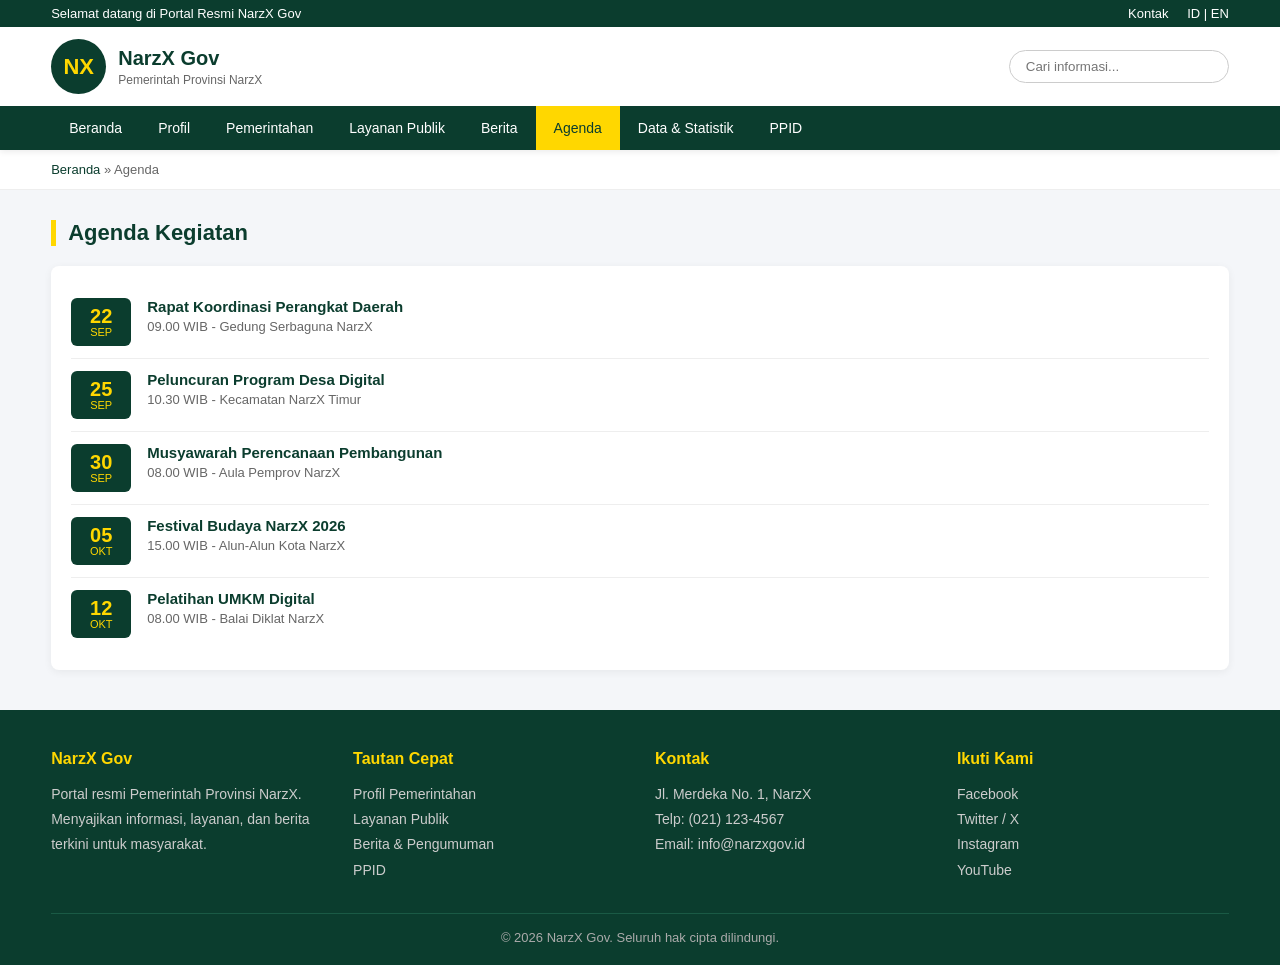
==== agenda.html @ 7ab13782 "Create agenda.html" ====
<!DOCTYPE html>
<html lang="id">
<head>
  <meta charset="UTF-8">
  <meta name="viewport" content="width=device-width, initial-scale=1.0">
  <title>Agenda - NarzX Gov</title>
  <link rel="stylesheet" href="css/style.css">
</head>
<body>

  <div class="topbar">
    <div class="container">
      <span>Selamat datang di Portal Resmi NarzX Gov</span>
      <div>
        <a href="kontak.html">Kontak</a>
        <a href="#" onclick="alert('Fitur ganti bahasa (demo).');return false;">ID | EN</a>
      </div>
    </div>
  </div>

  <header>
    <div class="container header-main">
      <a href="index.html" class="logo-area">
        <div class="logo-box">NX</div>
        <div class="logo-text">
          <h1>NarzX Gov</h1>
          <span>Pemerintah Provinsi NarzX</span>
        </div>
      </a>
      <div class="search-box">
        <input type="text" placeholder="Cari informasi...">
      </div>
    </div>
    <button class="menu-toggle">☰ Menu</button>
    <nav>
      <div class="container">
        <ul>
          <li><a href="index.html">Beranda</a></li>
          <li><a href="profil.html">Profil</a></li>
          <li><a href="pemerintahan.html">Pemerintahan</a></li>
          <li><a href="layanan.html">Layanan Publik</a></li>
          <li><a href="berita.html">Berita</a></li>
          <li><a href="agenda.html" class="active">Agenda</a></li>
          <li><a href="data.html">Data & Statistik</a></li>
          <li><a href="ppid.html">PPID</a></li>
        </ul>
      </div>
    </nav>
  </header>

  <div class="breadcrumb">
    <div class="container">
      <a href="index.html">Beranda</a> &raquo; <span>Agenda</span>
    </div>
  </div>

  <div class="container">
    <section>
      <h2 class="section-title">Agenda Kegiatan</h2>
      <div class="agenda-list">
        <div class="agenda-item">
          <div class="agenda-date">
            <div class="day">22</div>
            <div class="month">SEP</div>
          </div>
          <div class="agenda-info">
            <h4>Rapat Koordinasi Perangkat Daerah</h4>
            <p>09.00 WIB - Gedung Serbaguna NarzX</p>
          </div>
        </div>
        <div class="agenda-item">
          <div class="agenda-date">
            <div class="day">25</div>
            <div class="month">SEP</div>
          </div>
          <div class="agenda-info">
            <h4>Peluncuran Program Desa Digital</h4>
            <p>10.30 WIB - Kecamatan NarzX Timur</p>
          </div>
        </div>
        <div class="agenda-item">
          <div class="agenda-date">
            <div class="day">30</div>
            <div class="month">SEP</div>
          </div>
          <div class="agenda-info">
            <h4>Musyawarah Perencanaan Pembangunan</h4>
            <p>08.00 WIB - Aula Pemprov NarzX</p>
          </div>
        </div>
        <div class="agenda-item">
          <div class="agenda-date">
            <div class="day">05</div>
            <div class="month">OKT</div>
          </div>
          <div class="agenda-info">
            <h4>Festival Budaya NarzX 2026</h4>
            <p>15.00 WIB - Alun-Alun Kota NarzX</p>
          </div>
        </div>
        <div class="agenda-item">
          <div class="agenda-date">
            <div class="day">12</div>
            <div class="month">OKT</div>
          </div>
          <div class="agenda-info">
            <h4>Pelatihan UMKM Digital</h4>
            <p>08.00 WIB - Balai Diklat NarzX</p>
          </div>
        </div>
      </div>
    </section>
  </div>

  <footer>
    <div class="container">
      <div class="footer-grid">
        <div class="footer-col">
          <h4>NarzX Gov</h4>
          <p>Portal resmi Pemerintah Provinsi NarzX. Menyajikan informasi, layanan, dan berita terkini untuk masyarakat.</p>
        </div>
        <div class="footer-col">
          <h4>Tautan Cepat</h4>
          <a href="profil.html">Profil Pemerintahan</a>
          <a href="layanan.html">Layanan Publik</a>
          <a href="berita.html">Berita & Pengumuman</a>
          <a href="ppid.html">PPID</a>
        </div>
        <div class="footer-col">
          <h4>Kontak</h4>
          <p>Jl. Merdeka No. 1, NarzX</p>
          <p>Telp: (021) 123-4567</p>
          <p>Email: info@narzxgov.id</p>
        </div>
        <div class="footer-col">
          <h4>Ikuti Kami</h4>
          <a href="#" onclick="alert('Demo link.');return false;">Facebook</a>
          <a href="#" onclick="alert('Demo link.');return false;">Twitter / X</a>
          <a href="#" onclick="alert('Demo link.');return false;">Instagram</a>
          <a href="#" onclick="alert('Demo link.');return false;">YouTube</a>
        </div>
      </div>
      <div class="footer-bottom">
        &copy; 2026 NarzX Gov. Seluruh hak cipta dilindungi.
      </div>
    </div>
  </footer>

  <script src="js/script.js"></script>
</body>
</html>
---- css/style.css ----
* {
  margin: 0;
  padding: 0;
  box-sizing: border-box;
  font-family: 'Segoe UI', Arial, sans-serif;
}

body {
  background: #f4f6f9;
  color: #222;
}

a { color: inherit; }

/* TOP BAR */
.topbar {
  background: #0b3d2e;
  color: #fff;
  font-size: 13px;
  padding: 6px 0;
}
.topbar .container {
  display: flex;
  justify-content: space-between;
  align-items: center;
  flex-wrap: wrap;
}
.topbar a {
  color: #fff;
  text-decoration: none;
  margin-left: 15px;
}
.topbar a:hover { color: #ffd700; }

/* HEADER */
header {
  background: #fff;
  box-shadow: 0 2px 6px rgba(0,0,0,0.08);
  position: sticky;
  top: 0;
  z-index: 100;
}
.header-main {
  display: flex;
  align-items: center;
  justify-content: space-between;
  padding: 12px 0;
  gap: 10px;
  flex-wrap: wrap;
}
.logo-area {
  display: flex;
  align-items: center;
  gap: 12px;
  text-decoration: none;
}
.logo-box {
  width: 55px;
  height: 55px;
  background: #0b3d2e;
  border-radius: 50%;
  display: flex;
  align-items: center;
  justify-content: center;
  color: #ffd700;
  font-weight: bold;
  font-size: 22px;
}
.logo-text h1 {
  font-size: 20px;
  color: #0b3d2e;
  line-height: 1.2;
}
.logo-text span {
  font-size: 12px;
  color: #666;
}
.search-box input {
  border: 1px solid #ccc;
  border-radius: 20px;
  padding: 8px 16px;
  outline: none;
  width: 220px;
}
.search-box input:focus { border-color: #0b3d2e; }

/* NAV */
nav { background: #0b3d2e; }
nav ul {
  list-style: none;
  display: flex;
  flex-wrap: wrap;
}
nav ul li a {
  display: block;
  color: #fff;
  text-decoration: none;
  padding: 14px 18px;
  font-size: 14px;
  font-weight: 500;
  transition: background 0.2s, color 0.2s;
}
nav ul li a:hover,
nav ul li a.active {
  background: #ffd700;
  color: #0b3d2e;
}

/* HAMBURGER */
.menu-toggle {
  display: none;
  background: #0b3d2e;
  color: #ffd700;
  border: none;
  font-size: 22px;
  padding: 12px 16px;
  cursor: pointer;
  width: 100%;
  text-align: left;
}

/* CONTAINER */
.container {
  width: 92%;
  max-width: 1200px;
  margin: 0 auto;
}

/* HERO */
.hero {
  background: linear-gradient(135deg, #0b3d2e 0%, #146b4f 100%);
  color: #fff;
  padding: 60px 0;
  text-align: center;
  margin-bottom: 30px;
}
.hero h2 {
  font-size: 32px;
  margin-bottom: 12px;
}
.hero p {
  font-size: 16px;
  opacity: 0.9;
  max-width: 700px;
  margin: 0 auto 20px;
}
.btn {
  display: inline-block;
  background: #ffd700;
  color: #0b3d2e;
  padding: 12px 28px;
  border-radius: 30px;
  text-decoration: none;
  font-weight: bold;
  border: none;
  cursor: pointer;
  font-size: 14px;
  transition: transform 0.2s;
}
.btn:hover { transform: scale(1.05); }
.btn-outline {
  background: transparent;
  color: #0b3d2e;
  border: 2px solid #0b3d2e;
}
.btn-outline:hover {
  background: #0b3d2e;
  color: #ffd700;
}

/* SECTION */
section { margin-bottom: 40px; }
.section-title {
  font-size: 22px;
  color: #0b3d2e;
  border-left: 5px solid #ffd700;
  padding-left: 12px;
  margin-bottom: 20px;
}

/* BREADCRUMB */
.breadcrumb {
  background: #fff;
  padding: 12px 0;
  border-bottom: 1px solid #eee;
  font-size: 13px;
  color: #666;
  margin-bottom: 30px;
}
.breadcrumb a {
  color: #0b3d2e;
  text-decoration: none;
}
.breadcrumb a:hover { text-decoration: underline; }

/* GRID */
.grid-2 {
  display: grid;
  grid-template-columns: repeat(auto-fit, minmax(320px, 1fr));
  gap: 20px;
}
.grid-3 {
  display: grid;
  grid-template-columns: repeat(auto-fit, minmax(280px, 1fr));
  gap: 20px;
}
.grid-4 {
  display: grid;
  grid-template-columns: repeat(auto-fit, minmax(200px, 1fr));
  gap: 20px;
}

/* CARD */
.card {
  background: #fff;
  border-radius: 8px;
  overflow: hidden;
  box-shadow: 0 2px 8px rgba(0,0,0,0.08);
  transition: transform 0.2s, box-shadow 0.2s;
  display: flex;
  flex-direction: column;
}
.card:hover {
  transform: translateY(-4px);
  box-shadow: 0 6px 16px rgba(0,0,0,0.12);
}
.card-img {
  height: 160px;
  background: linear-gradient(135deg, #cbd5e1, #94a3b8);
  display: flex;
  align-items: center;
  justify-content: center;
  color: #fff;
  font-size: 40px;
}
.card-body { padding: 16px; }
.card-body .date {
  font-size: 12px;
  color: #888;
  margin-bottom: 6px;
}
.card-body h3 {
  font-size: 16px;
  color: #0b3d2e;
  margin-bottom: 8px;
  line-height: 1.4;
}
.card-body h3 a { text-decoration: none; }
.card-body h3 a:hover { color: #146b4f; }
.card-body p {
  font-size: 14px;
  color: #555;
  line-height: 1.5;
}

/* LAYANAN */
.layanan-grid {
  display: grid;
  grid-template-columns: repeat(auto-fit, minmax(150px, 1fr));
  gap: 16px;
}
.layanan-item {
  background: #fff;
  border-radius: 8px;
  padding: 24px 12px;
  text-align: center;
  box-shadow: 0 2px 8px rgba(0,0,0,0.06);
  transition: background 0.2s, color 0.2s;
  cursor: pointer;
  text-decoration: none;
  color: inherit;
  display: block;
}
.layanan-item:hover {
  background: #0b3d2e;
  color: #fff;
}
.layanan-item .icon {
  font-size: 32px;
  margin-bottom: 8px;
}
.layanan-item p {
  font-size: 14px;
  font-weight: 500;
}

/* AGENDA */
.agenda-list {
  background: #fff;
  border-radius: 8px;
  padding: 20px;
  box-shadow: 0 2px 8px rgba(0,0,0,0.06);
}
.agenda-item {
  display: flex;
  gap: 16px;
  padding: 12px 0;
  border-bottom: 1px solid #eee;
}
.agenda-item:last-child { border-bottom: none; }
.agenda-date {
  background: #0b3d2e;
  color: #ffd700;
  border-radius: 6px;
  padding: 8px 12px;
  text-align: center;
  min-width: 60px;
}
.agenda-date .day {
  font-size: 20px;
  font-weight: bold;
  line-height: 1;
}
.agenda-date .month { font-size: 11px; }
.agenda-info h4 {
  font-size: 15px;
  color: #0b3d2e;
  margin-bottom: 4px;
}
.agenda-info p {
  font-size: 13px;
  color: #666;
}

/* TABLE */
table {
  width: 100%;
  border-collapse: collapse;
  background: #fff;
  border-radius: 8px;
  overflow: hidden;
  box-shadow: 0 2px 8px rgba(0,0,0,0.06);
}
table th, table td {
  padding: 12px 14px;
  text-align: left;
  font-size: 14px;
  border-bottom: 1px solid #eee;
}
table th {
  background: #0b3d2e;
  color: #ffd700;
  font-weight: 600;
}
table tr:hover td { background: #f9fafb; }

/* FORM */
.form-group {
  margin-bottom: 16px;
}
.form-group label {
  display: block;
  margin-bottom: 6px;
  font-size: 14px;
  color: #0b3d2e;
  font-weight: 500;
}
.form-group input,
.form-group textarea,
.form-group select {
  width: 100%;
  padding: 10px 14px;
  border: 1px solid #ccc;
  border-radius: 6px;
  font-size: 14px;
  outline: none;
  font-family: inherit;
}
.form-group input:focus,
.form-group textarea:focus,
.form-group select:focus {
  border-color: #0b3d2e;
}
.form-card {
  background: #fff;
  padding: 24px;
  border-radius: 8px;
  box-shadow: 0 2px 8px rgba(0,0,0,0.06);
}

/* STATS */
.stat-card {
  background: #fff;
  padding: 20px;
  border-radius: 8px;
  text-align: center;
  box-shadow: 0 2px 8px rgba(0,0,0,0.06);
  border-top: 4px solid #ffd700;
}
.stat-card .num {
  font-size: 32px;
  font-weight: bold;
  color: #0b3d2e;
  margin-bottom: 6px;
}
.stat-card .label {
  font-size: 13px;
  color: #666;
}

/* BAR CHART */
.bar-chart {
  display: flex;
  align-items: flex-end;
  justify-content: space-around;
  height: 240px;
  background: #fff;
  padding: 20px;
  border-radius: 8px;
  box-shadow: 0 2px 8px rgba(0,0,0,0.06);
}
.bar-item {
  flex: 1;
  max-width: 60px;
  margin: 0 8px;
  text-align: center;
}
.bar {
  background: linear-gradient(180deg, #146b4f, #0b3d2e);
  border-radius: 6px 6px 0 0;
  transition: height 0.6s ease;
  position: relative;
  margin: 0 auto;
}
.bar-item .val {
  font-size: 12px;
  color: #0b3d2e;
  font-weight: bold;
  margin-bottom: 4px;
}
.bar-item .lbl {
  font-size: 12px;
  color: #666;
  margin-top: 6px;
}

/* FOOTER */
footer {
  background: #0b3d2e;
  color: #ddd;
  padding: 40px 0 20px;
  margin-top: 40px;
}
.footer-grid {
  display: grid;
  grid-template-columns: repeat(auto-fit, minmax(220px, 1fr));
  gap: 30px;
  margin-bottom: 30px;
}
.footer-col h4 {
  color: #ffd700;
  margin-bottom: 14px;
  font-size: 16px;
}
.footer-col p,
.footer-col a {
  font-size: 14px;
  color: #ccc;
  text-decoration: none;
  line-height: 1.8;
  display: block;
}
.footer-col a:hover { color: #ffd700; }
.footer-bottom {
  border-top: 1px solid #1a5a45;
  padding-top: 16px;
  text-align: center;
  font-size: 13px;
  color: #aaa;
}

/* RESPONSIVE */
@media (max-width: 768px) {
  .menu-toggle { display: block; }
  nav ul {
    display: none;
    flex-direction: column;
  }
  nav ul.open { display: flex; }
  nav ul li a { border-top: 1px solid #1a5a45; }
  .hero h2 { font-size: 24px; }
  .search-box input { width: 100%; }
}
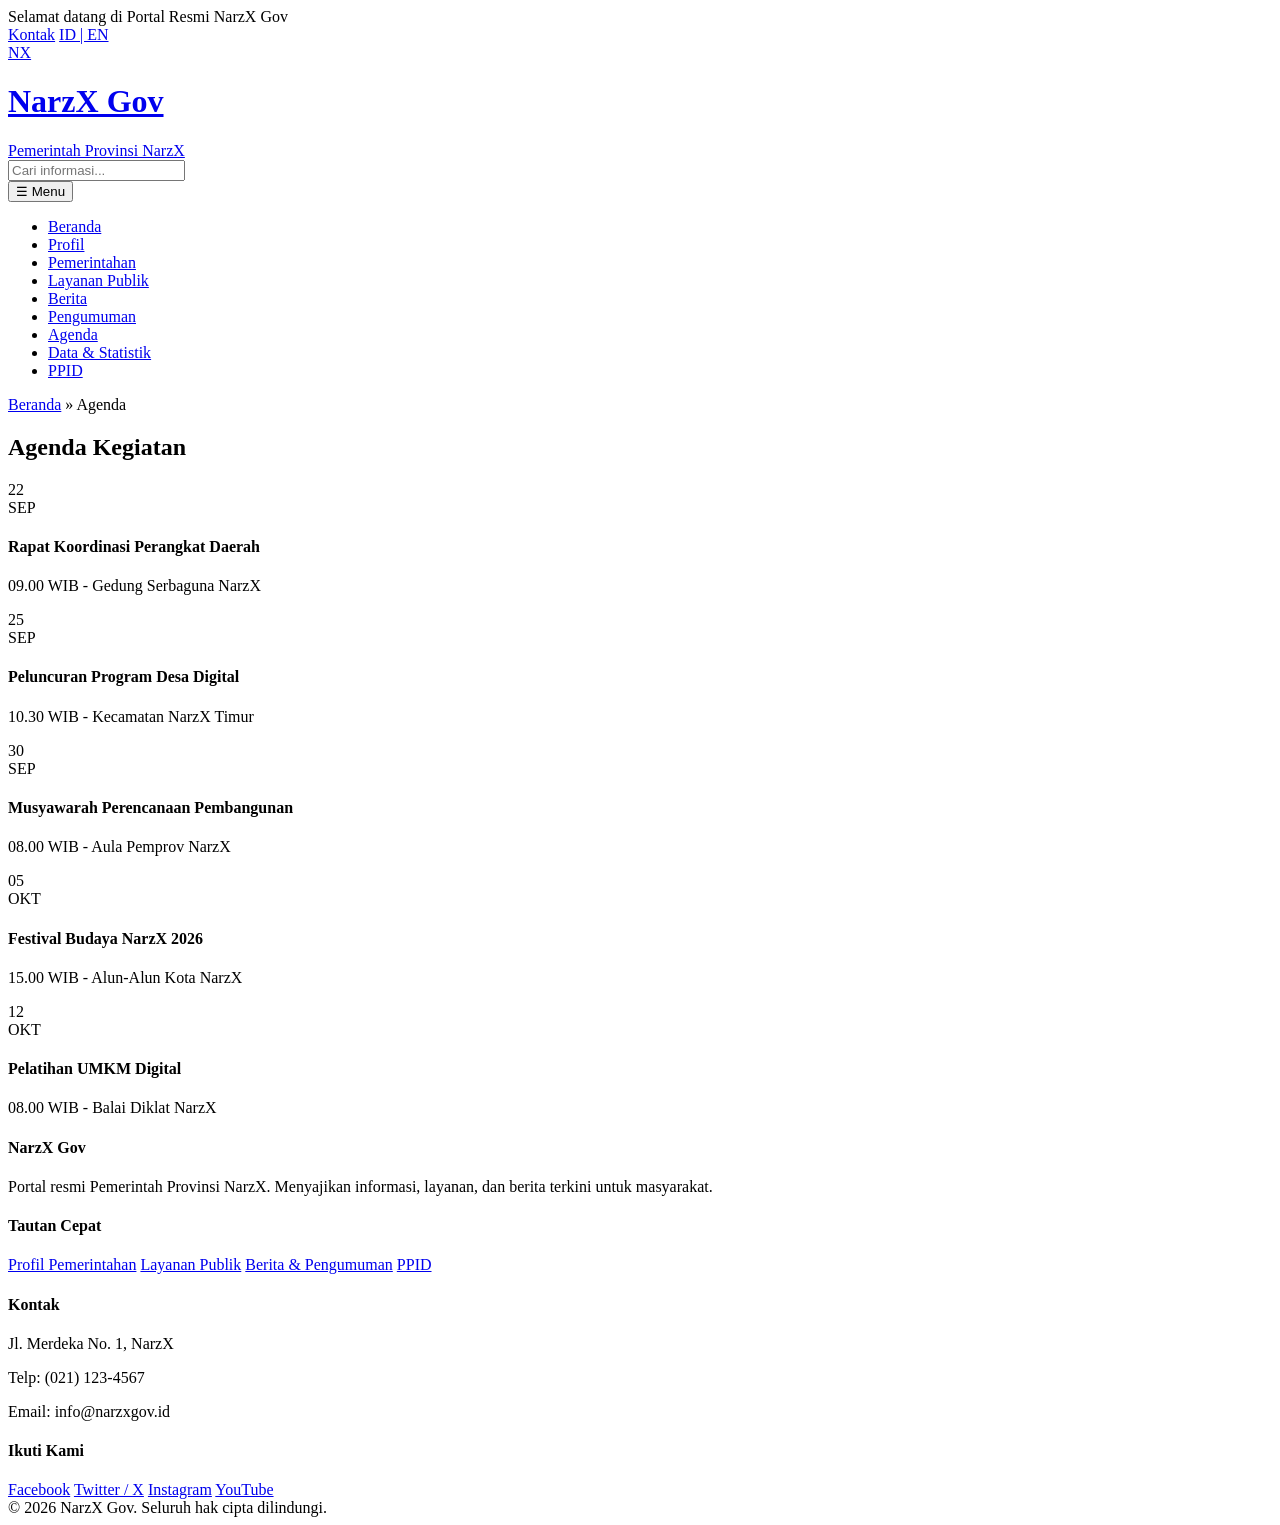
==== commit 4218a9b8: "Update agenda.html" ====
--- a/agenda.html
+++ b/agenda.html
@@ -29,6 +29,7 @@
       </a>
       <div class="search-box">
         <input type="text" placeholder="Cari informasi...">
+        <div id="searchResults"></div>
       </div>
     </div>
     <button class="menu-toggle">☰ Menu</button>
@@ -40,6 +41,7 @@
           <li><a href="pemerintahan.html">Pemerintahan</a></li>
           <li><a href="layanan.html">Layanan Publik</a></li>
           <li><a href="berita.html">Berita</a></li>
+          <li><a href="pengumuman.html">Pengumuman</a></li>
           <li><a href="agenda.html" class="active">Agenda</a></li>
           <li><a href="data.html">Data & Statistik</a></li>
           <li><a href="ppid.html">PPID</a></li>
@@ -146,6 +148,7 @@
     </div>
   </footer>
 
+  <script src="js/data.js"></script>
   <script src="js/script.js"></script>
 </body>
 </html>
--- a/css/style.css
+++ b/css/style.css
@@ -1,483 +1,150 @@
-* {
-  margin: 0;
-  padding: 0;
-  box-sizing: border-box;
-  font-family: 'Segoe UI', Arial, sans-serif;
+/* ============ SEARCH RESULTS DROPDOWN ============ */
+.search-box { position: relative; }
+
+#searchResults {
+  position: absolute;
+  top: 110%;
+  right: 0;
+  width: 380px;
+  max-width: 92vw;
+  background: #fff;
+  border-radius: 10px;
+  box-shadow: 0 8px 24px rgba(0,0,0,0.15);
+  max-height: 420px;
+  overflow-y: auto;
+  display: none;
+  z-index: 999;
+  border: 1px solid #eee;
 }
 
-body {
-  background: #f4f6f9;
+.search-item {
+  display: flex;
+  gap: 12px;
+  padding: 12px 14px;
+  text-decoration: none;
   color: #222;
+  border-bottom: 1px solid #f1f1f1;
+  transition: background 0.15s;
+  align-items: flex-start;
+}
+.search-item:last-child { border-bottom: none; }
+.search-item:hover { background: #f4f6f9; }
+
+.search-icon {
+  font-size: 22px;
+  line-height: 1;
+  flex-shrink: 0;
 }
 
-a { color: inherit; }
+.search-info {
+  display: flex;
+  flex-direction: column;
+  min-width: 0;
+}
+.search-info strong {
+  font-size: 14px;
+  color: #0b3d2e;
+  line-height: 1.4;
+  word-break: break-word;
+}
+.search-info span {
+  font-size: 12px;
+  color: #666;
+  margin-top: 3px;
+  line-height: 1.4;
+  word-break: break-word;
+}
+.search-info mark {
+  background: #ffd700;
+  color: #0b3d2e;
+  padding: 0 2px;
+  border-radius: 2px;
+}
 
-/* TOP BAR */
-.topbar {
-  background: #0b3d2e;
-  color: #fff;
+.search-more {
+  display: block;
+  padding: 12px 14px;
+  text-align: center;
   font-size: 13px;
-  padding: 6px 0;
-}
-.topbar .container {
-  display: flex;
-  justify-content: space-between;
-  align-items: center;
-  flex-wrap: wrap;
-}
-.topbar a {
-  color: #fff;
-  text-decoration: none;
-  margin-left: 15px;
-}
-.topbar a:hover { color: #ffd700; }
-
-/* HEADER */
-header {
-  background: #fff;
-  box-shadow: 0 2px 6px rgba(0,0,0,0.08);
-  position: sticky;
-  top: 0;
-  z-index: 100;
-}
-.header-main {
-  display: flex;
-  align-items: center;
-  justify-content: space-between;
-  padding: 12px 0;
-  gap: 10px;
-  flex-wrap: wrap;
-}
-.logo-area {
-  display: flex;
-  align-items: center;
-  gap: 12px;
+  color: #0b3d2e;
+  font-weight: bold;
+  background: #f9fafb;
+  border-top: 1px solid #eee;
   text-decoration: none;
 }
-.logo-box {
-  width: 55px;
-  height: 55px;
-  background: #0b3d2e;
-  border-radius: 50%;
-  display: flex;
-  align-items: center;
-  justify-content: center;
-  color: #ffd700;
-  font-weight: bold;
-  font-size: 22px;
-}
-.logo-text h1 {
-  font-size: 20px;
-  color: #0b3d2e;
-  line-height: 1.2;
-}
-.logo-text span {
-  font-size: 12px;
-  color: #666;
-}
-.search-box input {
-  border: 1px solid #ccc;
-  border-radius: 20px;
-  padding: 8px 16px;
-  outline: none;
-  width: 220px;
-}
-.search-box input:focus { border-color: #0b3d2e; }
+.search-more:hover { background: #f0f2f5; }
 
-/* NAV */
-nav { background: #0b3d2e; }
-nav ul {
-  list-style: none;
+/* ============ HALAMAN PENCARIAN ============ */
+.filter-bar {
   display: flex;
   flex-wrap: wrap;
+  gap: 8px;
+  margin-bottom: 20px;
 }
-nav ul li a {
-  display: block;
-  color: #fff;
-  text-decoration: none;
-  padding: 14px 18px;
-  font-size: 14px;
+.filter-btn {
+  background: #fff;
+  border: 1px solid #ccc;
+  color: #0b3d2e;
+  padding: 8px 16px;
+  border-radius: 20px;
+  cursor: pointer;
+  font-size: 13px;
   font-weight: 500;
-  transition: background 0.2s, color 0.2s;
+  transition: all 0.2s;
 }
-nav ul li a:hover,
-nav ul li a.active {
-  background: #ffd700;
-  color: #0b3d2e;
+.filter-btn:hover { border-color: #0b3d2e; }
+.filter-btn.active {
+  background: #0b3d2e;
+  color: #ffd700;
+  border-color: #0b3d2e;
 }
 
-/* HAMBURGER */
-.menu-toggle {
-  display: none;
-  background: #0b3d2e;
-  color: #ffd700;
-  border: none;
-  font-size: 22px;
-  padding: 12px 16px;
-  cursor: pointer;
-  width: 100%;
-  text-align: left;
+#resultCount {
+  font-size: 13px;
+  color: #666;
+  margin-bottom: 14px;
 }
 
-/* CONTAINER */
-.container {
-  width: 92%;
-  max-width: 1200px;
-  margin: 0 auto;
-}
-
-/* HERO */
-.hero {
-  background: linear-gradient(135deg, #0b3d2e 0%, #146b4f 100%);
-  color: #fff;
-  padding: 60px 0;
-  text-align: center;
-  margin-bottom: 30px;
-}
-.hero h2 {
-  font-size: 32px;
-  margin-bottom: 12px;
-}
-.hero p {
-  font-size: 16px;
-  opacity: 0.9;
-  max-width: 700px;
-  margin: 0 auto 20px;
-}
-.btn {
-  display: inline-block;
-  background: #ffd700;
-  color: #0b3d2e;
-  padding: 12px 28px;
-  border-radius: 30px;
-  text-decoration: none;
-  font-weight: bold;
-  border: none;
-  cursor: pointer;
-  font-size: 14px;
-  transition: transform 0.2s;
-}
-.btn:hover { transform: scale(1.05); }
-.btn-outline {
-  background: transparent;
-  color: #0b3d2e;
-  border: 2px solid #0b3d2e;
-}
-.btn-outline:hover {
-  background: #0b3d2e;
-  color: #ffd700;
-}
-
-/* SECTION */
-section { margin-bottom: 40px; }
-.section-title {
-  font-size: 22px;
-  color: #0b3d2e;
-  border-left: 5px solid #ffd700;
-  padding-left: 12px;
-  margin-bottom: 20px;
-}
-
-/* BREADCRUMB */
-.breadcrumb {
-  background: #fff;
-  padding: 12px 0;
-  border-bottom: 1px solid #eee;
-  font-size: 13px;
-  color: #666;
-  margin-bottom: 30px;
-}
-.breadcrumb a {
-  color: #0b3d2e;
-  text-decoration: none;
-}
-.breadcrumb a:hover { text-decoration: underline; }
-
-/* GRID */
-.grid-2 {
-  display: grid;
-  grid-template-columns: repeat(auto-fit, minmax(320px, 1fr));
-  gap: 20px;
-}
-.grid-3 {
-  display: grid;
-  grid-template-columns: repeat(auto-fit, minmax(280px, 1fr));
-  gap: 20px;
-}
-.grid-4 {
-  display: grid;
-  grid-template-columns: repeat(auto-fit, minmax(200px, 1fr));
-  gap: 20px;
-}
-
-/* CARD */
-.card {
-  background: #fff;
-  border-radius: 8px;
-  overflow: hidden;
-  box-shadow: 0 2px 8px rgba(0,0,0,0.08);
-  transition: transform 0.2s, box-shadow 0.2s;
+/* ============ PENGUMUMAN ============ */
+.pengumuman-list {
   display: flex;
   flex-direction: column;
-}
-.card:hover {
-  transform: translateY(-4px);
-  box-shadow: 0 6px 16px rgba(0,0,0,0.12);
-}
-.card-img {
-  height: 160px;
-  background: linear-gradient(135deg, #cbd5e1, #94a3b8);
-  display: flex;
-  align-items: center;
-  justify-content: center;
-  color: #fff;
-  font-size: 40px;
-}
-.card-body { padding: 16px; }
-.card-body .date {
-  font-size: 12px;
-  color: #888;
-  margin-bottom: 6px;
-}
-.card-body h3 {
-  font-size: 16px;
-  color: #0b3d2e;
-  margin-bottom: 8px;
-  line-height: 1.4;
-}
-.card-body h3 a { text-decoration: none; }
-.card-body h3 a:hover { color: #146b4f; }
-.card-body p {
-  font-size: 14px;
-  color: #555;
-  line-height: 1.5;
-}
-
-/* LAYANAN */
-.layanan-grid {
-  display: grid;
-  grid-template-columns: repeat(auto-fit, minmax(150px, 1fr));
   gap: 16px;
 }
-.layanan-item {
-  background: #fff;
-  border-radius: 8px;
-  padding: 24px 12px;
-  text-align: center;
-  box-shadow: 0 2px 8px rgba(0,0,0,0.06);
-  transition: background 0.2s, color 0.2s;
-  cursor: pointer;
-  text-decoration: none;
-  color: inherit;
-  display: block;
-}
-.layanan-item:hover {
-  background: #0b3d2e;
-  color: #fff;
-}
-.layanan-item .icon {
-  font-size: 32px;
-  margin-bottom: 8px;
-}
-.layanan-item p {
-  font-size: 14px;
-  font-weight: 500;
-}
-
-/* AGENDA */
-.agenda-list {
+.pengumuman-item {
   background: #fff;
   border-radius: 8px;
   padding: 20px;
   box-shadow: 0 2px 8px rgba(0,0,0,0.06);
+  border-left: 5px solid #ffd700;
+  transition: transform 0.2s;
 }
-.agenda-item {
-  display: flex;
-  gap: 16px;
-  padding: 12px 0;
-  border-bottom: 1px solid #eee;
+.pengumuman-item:hover {
+  transform: translateX(4px);
 }
-.agenda-item:last-child { border-bottom: none; }
-.agenda-date {
-  background: #0b3d2e;
-  color: #ffd700;
-  border-radius: 6px;
-  padding: 8px 12px;
-  text-align: center;
-  min-width: 60px;
-}
-.agenda-date .day {
-  font-size: 20px;
-  font-weight: bold;
-  line-height: 1;
-}
-.agenda-date .month { font-size: 11px; }
-.agenda-info h4 {
-  font-size: 15px;
+.pengumuman-item h3 {
   color: #0b3d2e;
-  margin-bottom: 4px;
-}
-.agenda-info p {
-  font-size: 13px;
-  color: #666;
-}
-
-/* TABLE */
-table {
-  width: 100%;
-  border-collapse: collapse;
-  background: #fff;
-  border-radius: 8px;
-  overflow: hidden;
-  box-shadow: 0 2px 8px rgba(0,0,0,0.06);
-}
-table th, table td {
-  padding: 12px 14px;
-  text-align: left;
-  font-size: 14px;
-  border-bottom: 1px solid #eee;
-}
-table th {
-  background: #0b3d2e;
-  color: #ffd700;
-  font-weight: 600;
-}
-table tr:hover td { background: #f9fafb; }
-
-/* FORM */
-.form-group {
-  margin-bottom: 16px;
-}
-.form-group label {
-  display: block;
-  margin-bottom: 6px;
-  font-size: 14px;
-  color: #0b3d2e;
-  font-weight: 500;
-}
-.form-group input,
-.form-group textarea,
-.form-group select {
-  width: 100%;
-  padding: 10px 14px;
-  border: 1px solid #ccc;
-  border-radius: 6px;
-  font-size: 14px;
-  outline: none;
-  font-family: inherit;
-}
-.form-group input:focus,
-.form-group textarea:focus,
-.form-group select:focus {
-  border-color: #0b3d2e;
-}
-.form-card {
-  background: #fff;
-  padding: 24px;
-  border-radius: 8px;
-  box-shadow: 0 2px 8px rgba(0,0,0,0.06);
-}
-
-/* STATS */
-.stat-card {
-  background: #fff;
-  padding: 20px;
-  border-radius: 8px;
-  text-align: center;
-  box-shadow: 0 2px 8px rgba(0,0,0,0.06);
-  border-top: 4px solid #ffd700;
-}
-.stat-card .num {
-  font-size: 32px;
-  font-weight: bold;
-  color: #0b3d2e;
+  font-size: 17px;
   margin-bottom: 6px;
 }
-.stat-card .label {
-  font-size: 13px;
-  color: #666;
+.pengumuman-item .meta {
+  font-size: 12px;
+  color: #888;
+  margin-bottom: 10px;
 }
-
-/* BAR CHART */
-.bar-chart {
-  display: flex;
-  align-items: flex-end;
-  justify-content: space-around;
-  height: 240px;
-  background: #fff;
-  padding: 20px;
-  border-radius: 8px;
-  box-shadow: 0 2px 8px rgba(0,0,0,0.06);
+.pengumuman-item p {
+  font-size: 14px;
+  color: #555;
+  line-height: 1.6;
 }
-.bar-item {
-  flex: 1;
-  max-width: 60px;
-  margin: 0 8px;
-  text-align: center;
+.pengumuman-item .label-baru {
+  display: inline-block;
+  background: #d62828;
+  color: #fff;
+  font-size: 10px;
+  padding: 2px 8px;
+  border-radius: 10px;
+  margin-left: 8px;
+  vertical-align: middle;
+  font-weight: bold;
 }
-.bar {
-  background: linear-gradient(180deg, #146b4f, #0b3d2e);
-  border-radius: 6px 6px 0 0;
-  transition: height 0.6s ease;
-  position: relative;
-  margin: 0 auto;
-}
-.bar-item .val {
-  font-size: 12px;
-  color: #0b3d2e;
-  font-weight: bold;
-  margin-bottom: 4px;
-}
-.bar-item .lbl {
-  font-size: 12px;
-  color: #666;
-  margin-top: 6px;
-}
-
-/* FOOTER */
-footer {
-  background: #0b3d2e;
-  color: #ddd;
-  padding: 40px 0 20px;
-  margin-top: 40px;
-}
-.footer-grid {
-  display: grid;
-  grid-template-columns: repeat(auto-fit, minmax(220px, 1fr));
-  gap: 30px;
-  margin-bottom: 30px;
-}
-.footer-col h4 {
-  color: #ffd700;
-  margin-bottom: 14px;
-  font-size: 16px;
-}
-.footer-col p,
-.footer-col a {
-  font-size: 14px;
-  color: #ccc;
-  text-decoration: none;
-  line-height: 1.8;
-  display: block;
-}
-.footer-col a:hover { color: #ffd700; }
-.footer-bottom {
-  border-top: 1px solid #1a5a45;
-  padding-top: 16px;
-  text-align: center;
-  font-size: 13px;
-  color: #aaa;
-}
-
-/* RESPONSIVE */
-@media (max-width: 768px) {
-  .menu-toggle { display: block; }
-  nav ul {
-    display: none;
-    flex-direction: column;
-  }
-  nav ul.open { display: flex; }
-  nav ul li a { border-top: 1px solid #1a5a45; }
-  .hero h2 { font-size: 24px; }
-  .search-box input { width: 100%; }
-}
